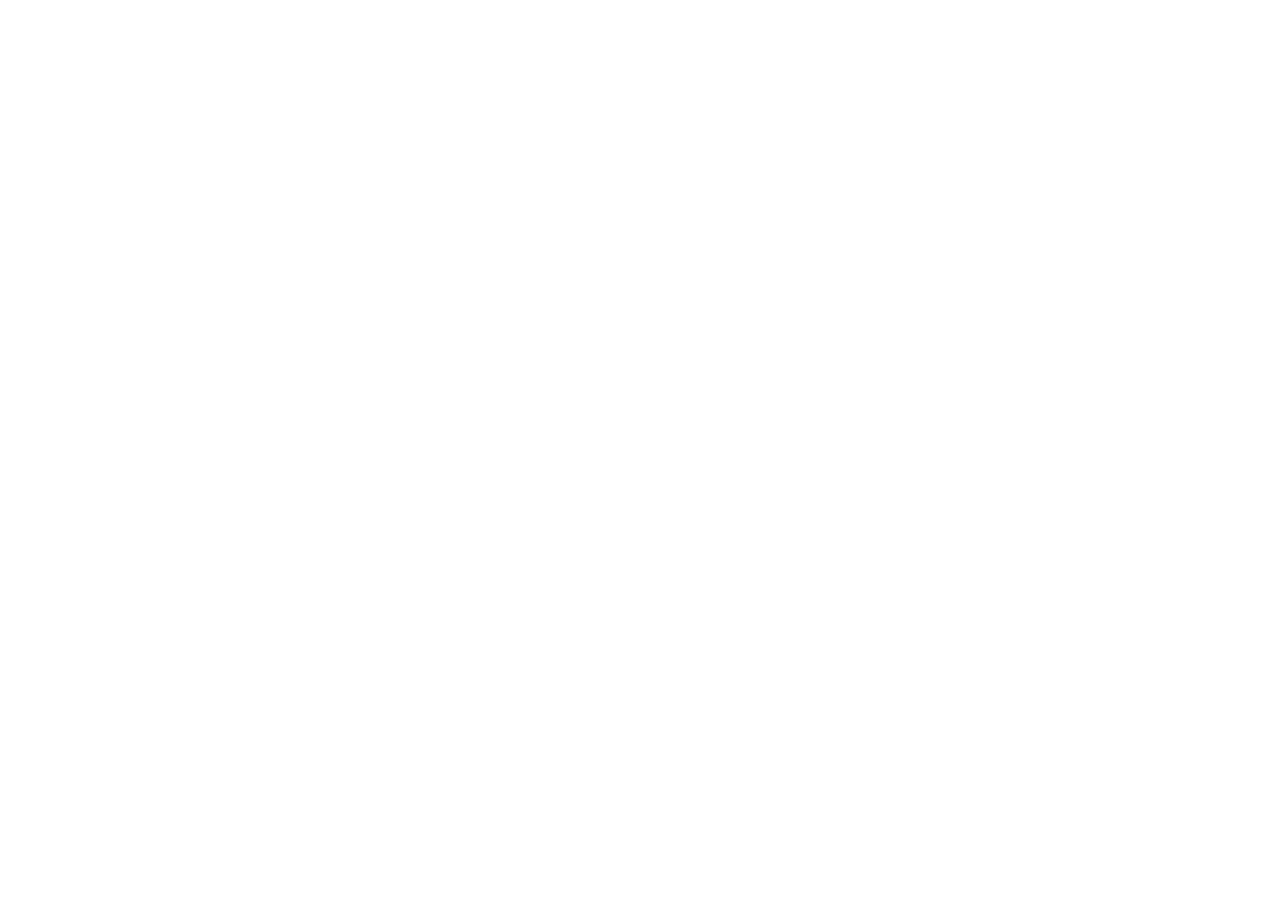
==== index.html @ 202fb17e "3rd ven" ====
<!DOCTYPE html>
<html lang="en">
<head>
    <meta charset="UTF-8">
    <meta http-equiv="X-UA-Compatible" content="IE=edge">
    <meta name="viewport" content="width=device-width, initial-scale=1.0">
    <title>Document</title>
</head>
<body>
    
</body>
</html>
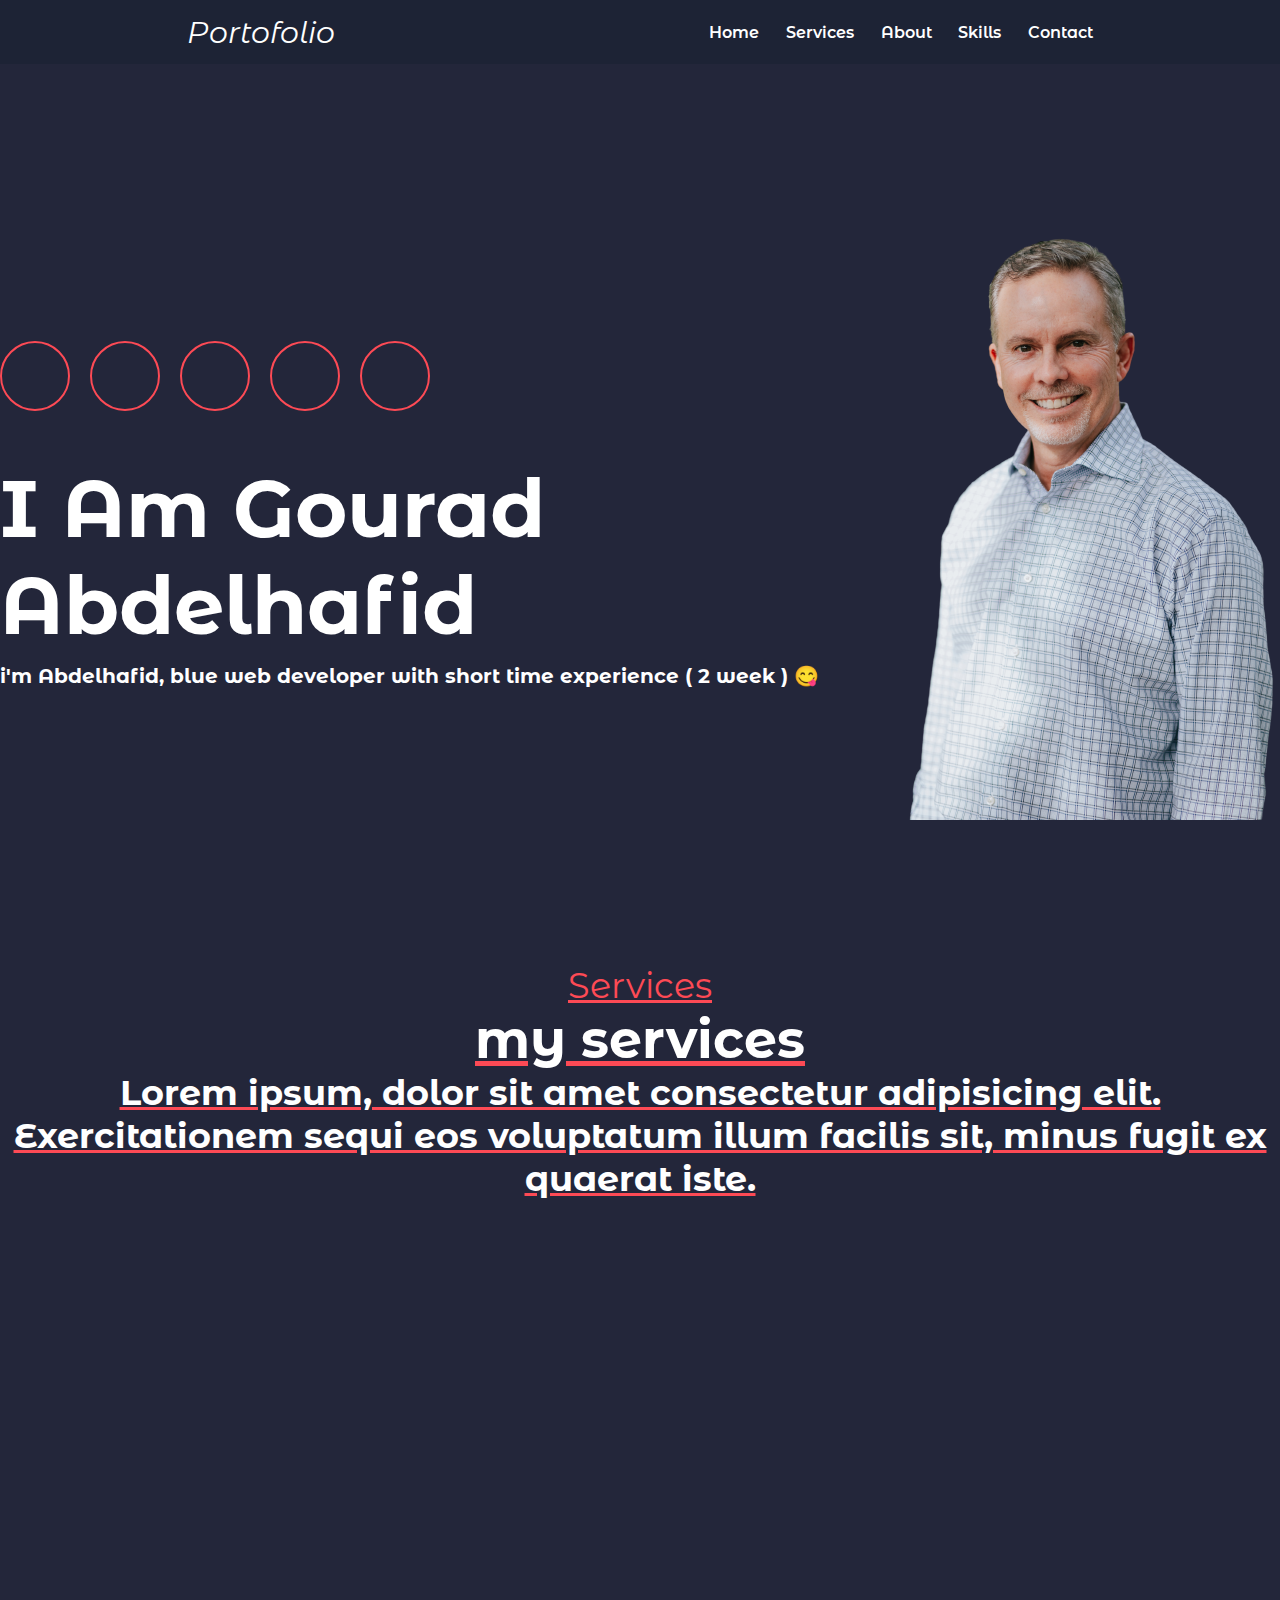
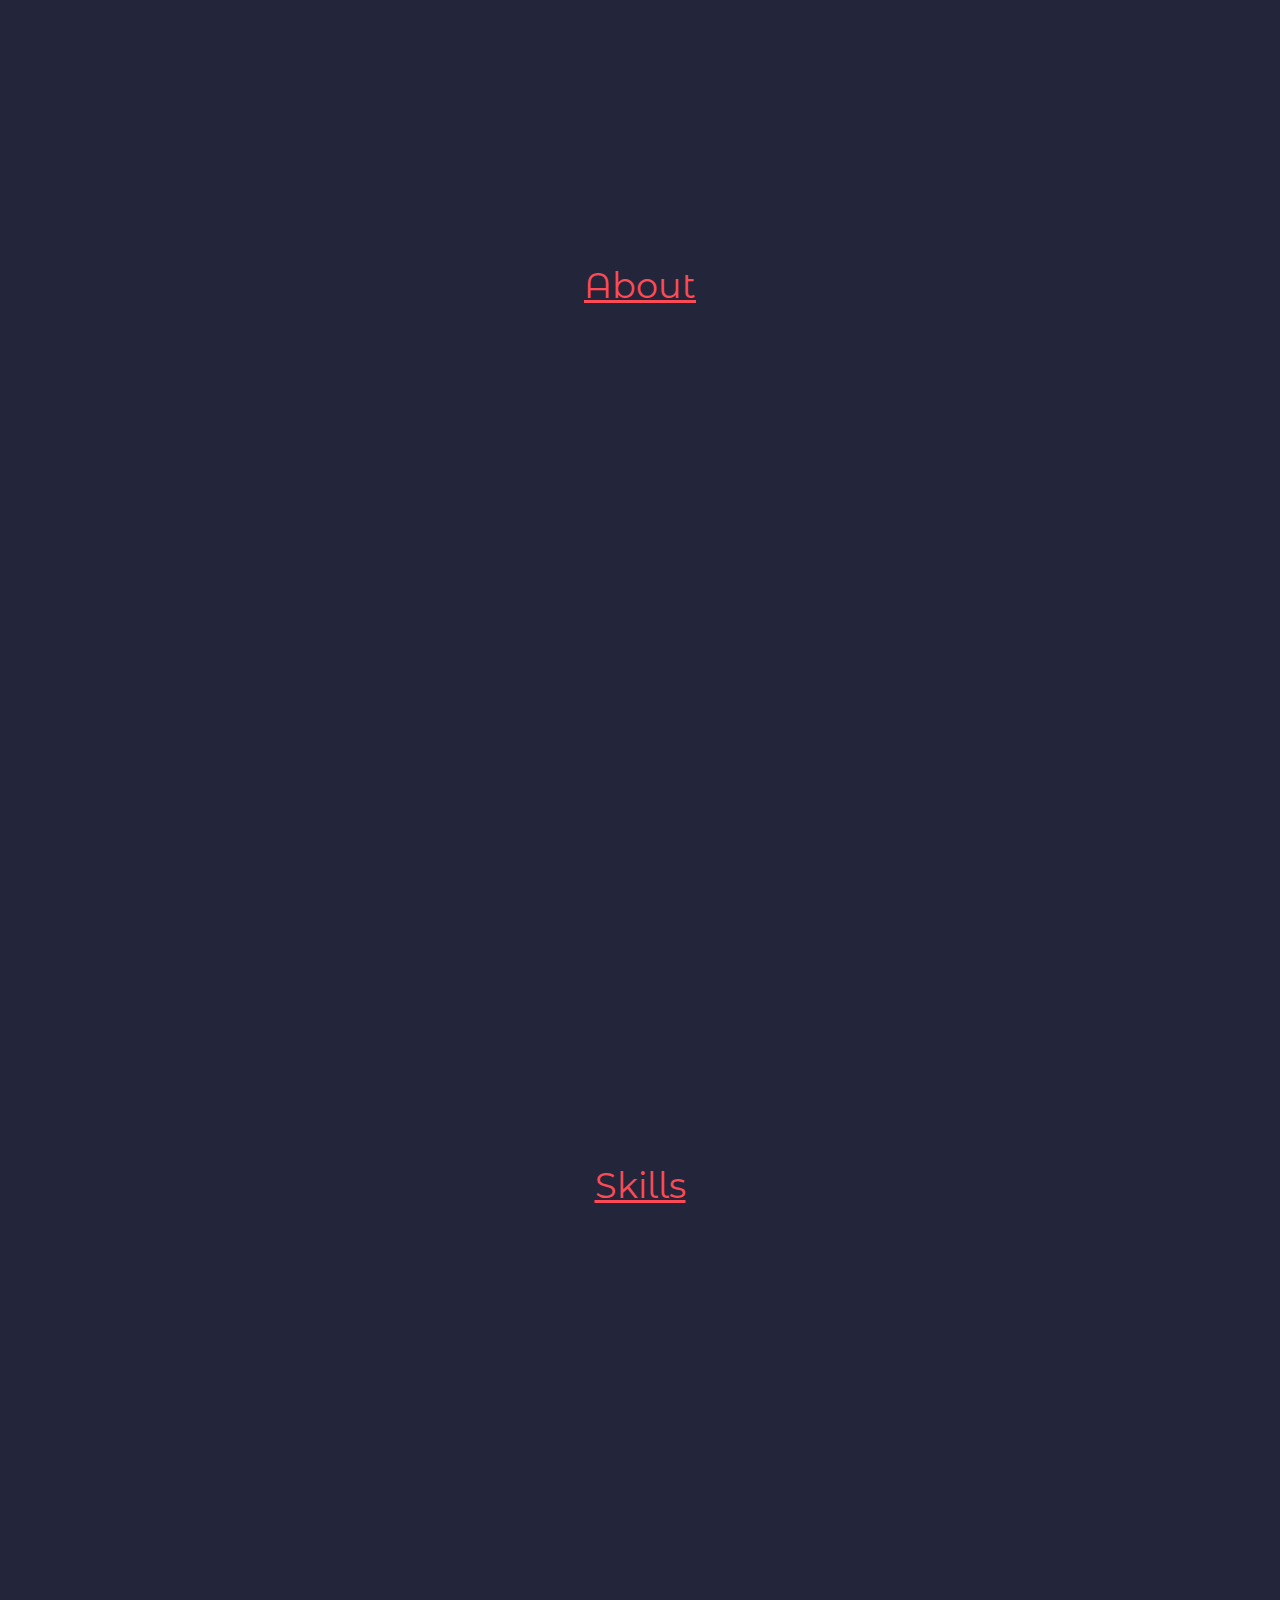
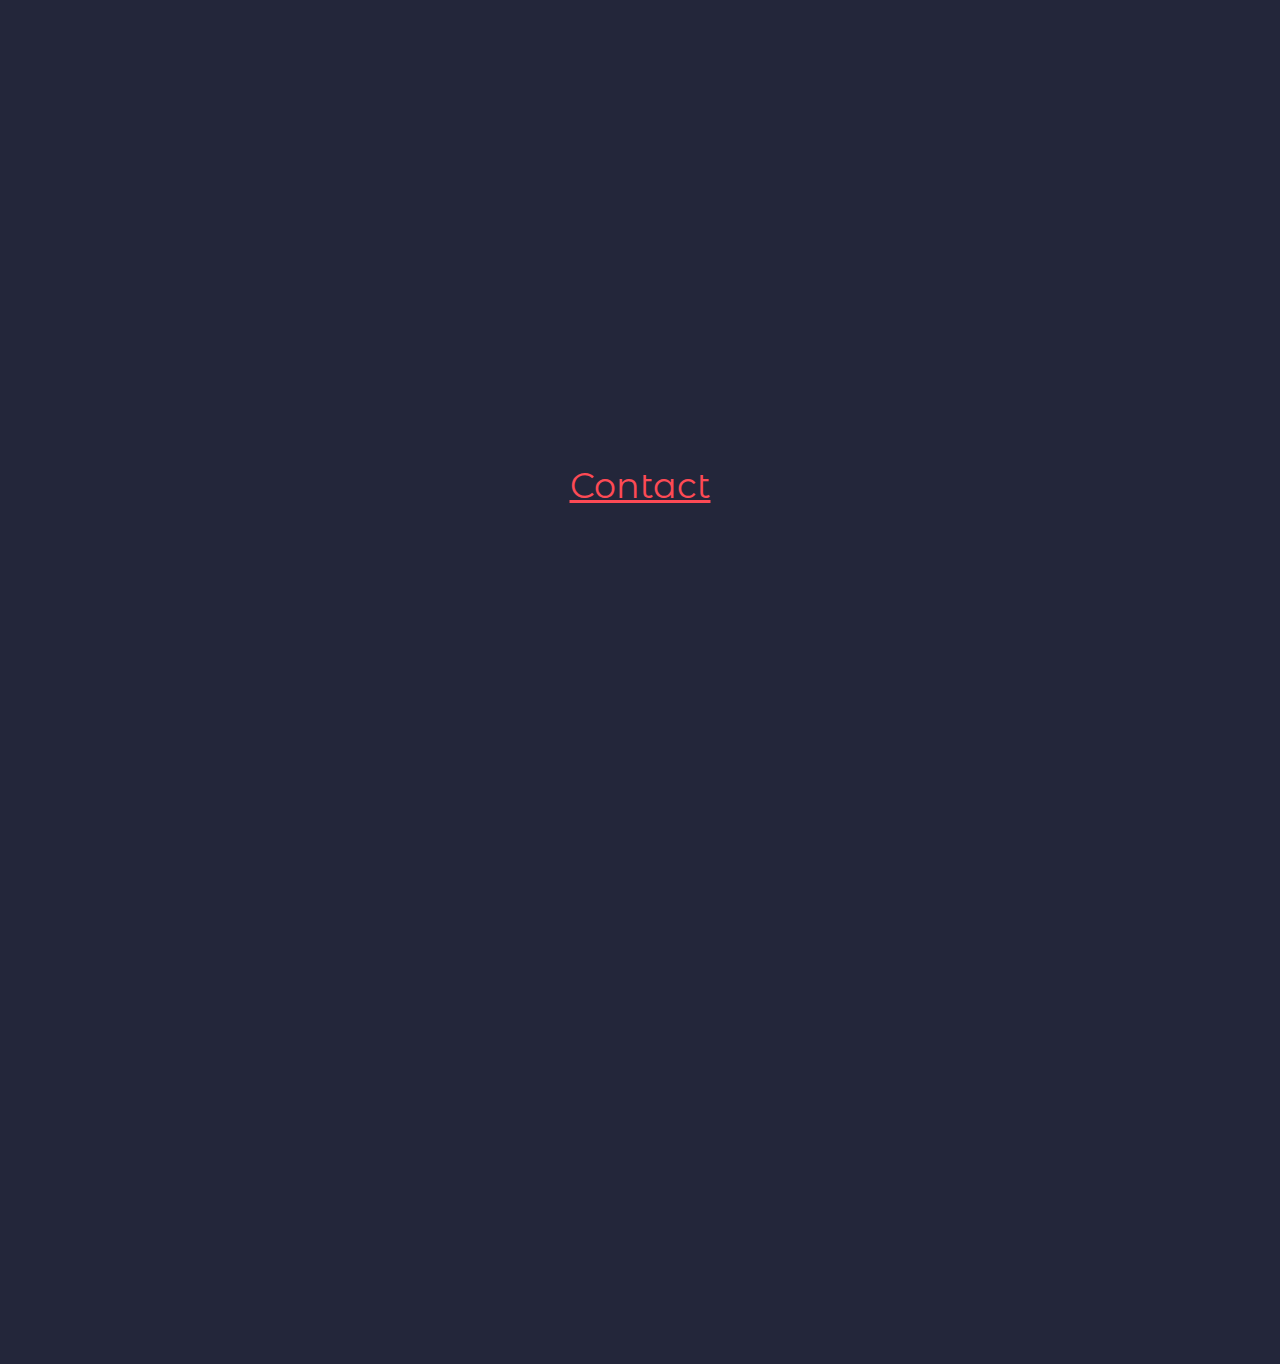
==== commit 417ca042: "mod 1" ====
--- a/index.html
+++ b/index.html
@@ -1,12 +1,105 @@
 <!DOCTYPE html>
 <html lang="en">
-<head>
-    <meta charset="UTF-8">
-    <meta http-equiv="X-UA-Compatible" content="IE=edge">
-    <meta name="viewport" content="width=device-width, initial-scale=1.0">
-    <title>Document</title>
-</head>
-<body>
+  <head>
+    <meta charset="UTF-8" />
+    <meta http-equiv="X-UA-Compatible" content="IE=edge" />
+    <meta name="viewport" content="width=device-width, initial-scale=1.0" />
+    <link
+      rel="stylesheet"
+      href="https://cdnjs.cloudflare.com/ajax/libs/font-awesome/6.2.0/css/all.min.css"
+      integrity="sha512-xh6O/CkQoPOWDdYTDqeRdPCVd1SpvCA9XXcUnZS2FmJNp1coAFzvtCN9BmamE+4aHK8yyUHUSCcJHgXloTyT2A=="
+      crossorigin="anonymous"
+      referrerpolicy="no-referrer"
+    />
+    <link rel="stylesheet" href="css/style.css" />
+    <title>Portofolio</title>
+  </head>
+  <body>
+    <nav>
+      <i class="fa-solid fa-bezier-curve"> Portofolio</i>
+      <ul>
+        <li>
+          <a href="#Home">Home</a>
+        </li>
+        <li>
+          <a href="#Services">Services</a>
+        </li>
+        <li>
+          <a href="#About">About</a>
+        </li>
+        <li>
+          <a href="#Skills">Skills</a>
+        </li>
+        <li>
+          <a href="#Contact">Contact</a>
+        </li>
+      </ul>
+    </nav>
+    <section id="Home">
+      <div class="home-left">
+        <ul class="social-items">
+          <a href="https://www.facebook.com/">
+            <li class="social-item">
+              <i class="fa-brands fa-facebook"></i>
+            </li>
+          </a>
+          <a href="https://twitter.com/">
+            <li class="social-item">
+              <i class="fa-brands fa-twitter"></i>
+            </li>
+          </a>
+          <a href="https://www.pinterest.fr/">
+            <li class="social-item">
+              <i class="fa-brands fa-pinterest"></i>
+            </li>
+          </a>
+          <a href="https://www.instagram.com/">
+            <li class="social-item">
+              <i class="fa-brands fa-instagram"></i>
+            </li>
+          </a>
+          <a href="https://www.behance.net/">
+            <li class="social-item">
+              <i class="fa-brands fa-behance"></i>
+            </li>
+          </a>
+        </ul>
+        <li class="first-text">
+          <br />
+          <h1>I am Gourad Abdelhafid</h1>
+        </li>
+        <li class="second-text">
+          <h6>
+            i'm Abdelhafid, blue web developer with short time experience ( 2
+            week ) 😋
+          </h6>
+        </li>
+      </div>
+      <div class="home-right">
+        <img
+          src="res/img/vince-fleming-_THUISs23CI-unsplash-removebg-preview.png"
+          alt="my pic"
+        />
+      </div>
+    </section>
+    <section id="Services">Services
+        <div class="Services-text">
+    <li>
+        <p>
+            <h2>my services</h2>
+        </p>
+    </li>
+    <li>
+        <p>
+            <h4>Lorem ipsum, dolor sit amet consectetur adipisicing elit. Exercitationem sequi eos voluptatum illum facilis sit, minus fugit ex quaerat iste.</h4>
+        </p>
+    </li>
+    </div>
+
+    </section>
     
-</body>
-</html>+    <section id="About">About</section>
+    <section id="Skills">Skills</section>
+    <section id="Contact">Contact</section>
+  </body>
+</html>
--- a/css/style.css
+++ b/css/style.css
@@ -0,0 +1,112 @@
+@import url("https://fonts.googleapis.com/css2?family=Montserrat+Alternates:wght@400;700&display=swap");
+* {
+  margin: 0;
+  padding: 0;
+  box-sizing: border-box;
+  text-decoration: none;
+  font-family: "Montserrat Alternates", sans-serif;
+}
+html {
+  scroll-behavior: smooth;
+}
+nav {
+  height: 64px;
+  width: 100vw;
+  background-color: #1d2335;
+  display: flex;
+  justify-content: space-around;
+  position: sticky;
+  top: 0;
+  align-items: center;
+}
+nav i {
+  color: white;
+  font-size: 30px;
+}
+nav ul {
+  color: white;
+  display: flex;
+  list-style: none;
+  justify-content: space-between;
+  width: 30%;
+  font-family: "Montserrat Alternates", sans-serif;
+  font-weight: 600;
+}
+section {
+  height: 100vh;
+  width: 100vw;
+  background-color: #23263a;
+}
+a {
+  color: white;
+  text-decoration: none;
+}
+.social-item {
+  height: 70px;
+  width: 70px;
+  border: 2.5px solid #fd4a55;
+  color: white;
+  font-size: 40px;
+  display: flex;
+  justify-content: center;
+  align-items: center;
+  border-radius: 50%;
+}
+.social-items {
+  display: flex;
+  justify-content: flex;
+  gap: 20px;
+}
+.home-right {
+  display: flex;
+  justify-content: space-evenly;
+  border-bottom-color: transparent;
+}
+#Home {
+  display: flex;
+  justify-content: space-evenly;
+  align-items: center;
+}
+.first-text {
+  color: white;
+  text-decoration: none;
+  text-align: left;
+  text-transform: capitalize;
+  font-size: 40px;
+}
+.second-text {
+  color: white;
+  text-align: left;
+  font-size: 30px;
+}
+#Services {
+  color: #fd4a55;
+  text-align: center;
+  font-size: 35px;
+  font-family: "Montserrat Alternates", sans-serif;
+  text-decoration: underline;
+
+}
+.Services-text li {
+    color: white;
+    text-decoration: none;
+    text-align: center;
+}
+#About {
+  color: #fd4a55;
+  font-size: 35px;
+  text-align: center;
+  text-decoration: underline;
+}
+#Skills {
+  color: #fd4a55;
+  text-align: center;
+  font-size: 35px;
+  text-decoration: underline;
+}
+#Contact {
+  color: #fd4a55;
+  text-align: center;
+  font-size: 35px;
+  text-decoration: underline;
+}
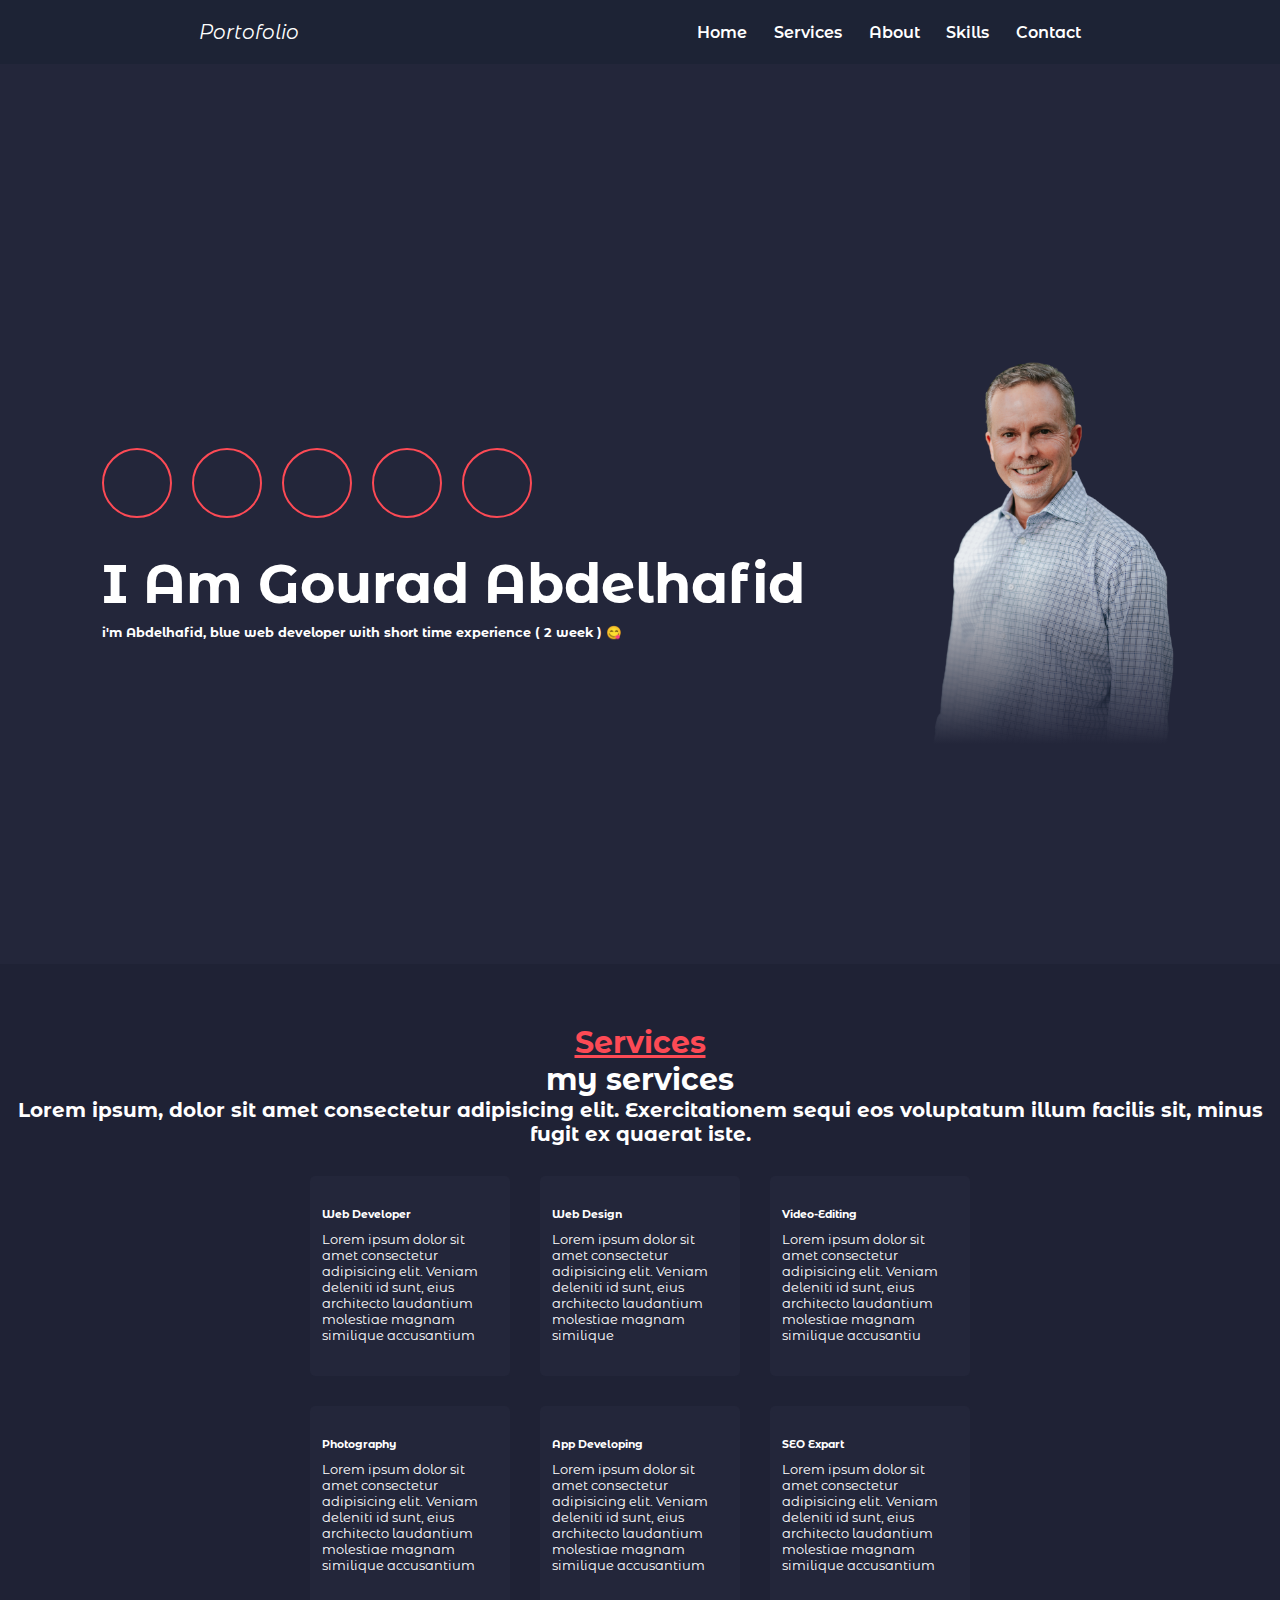
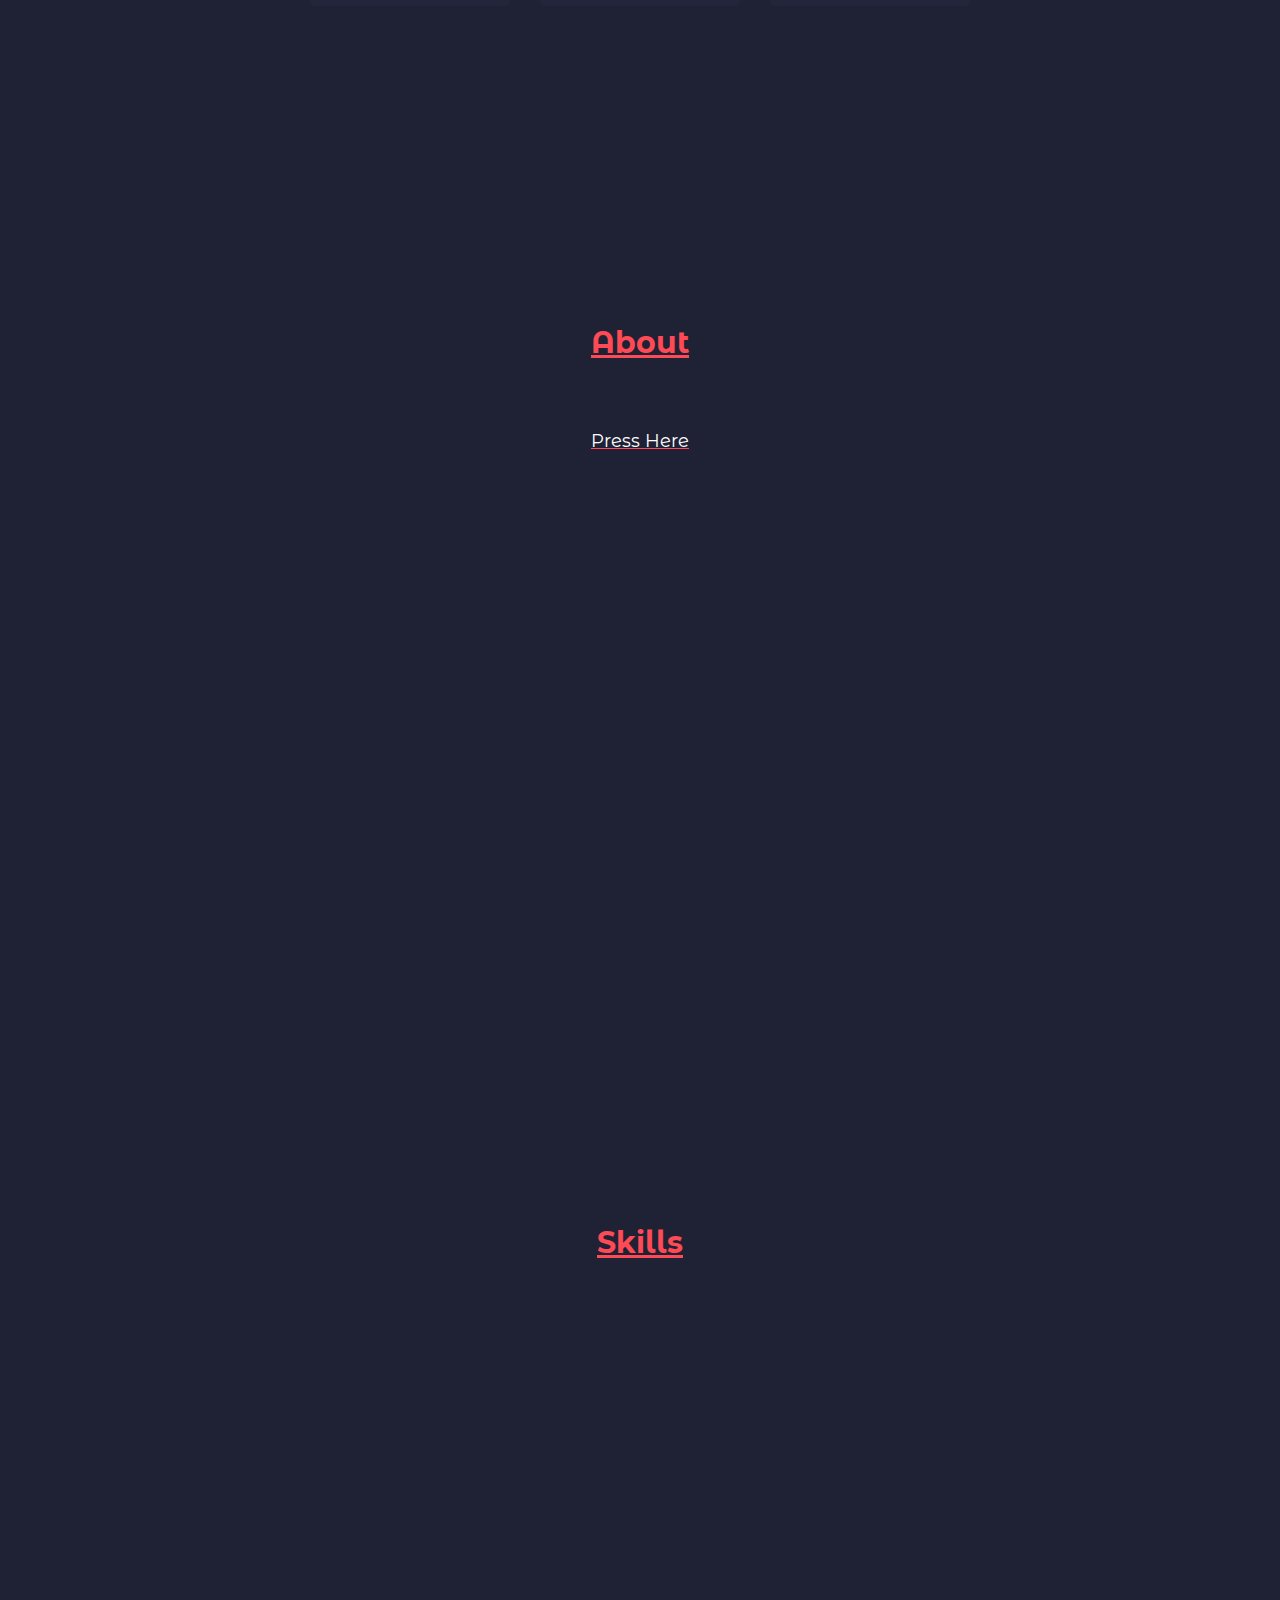
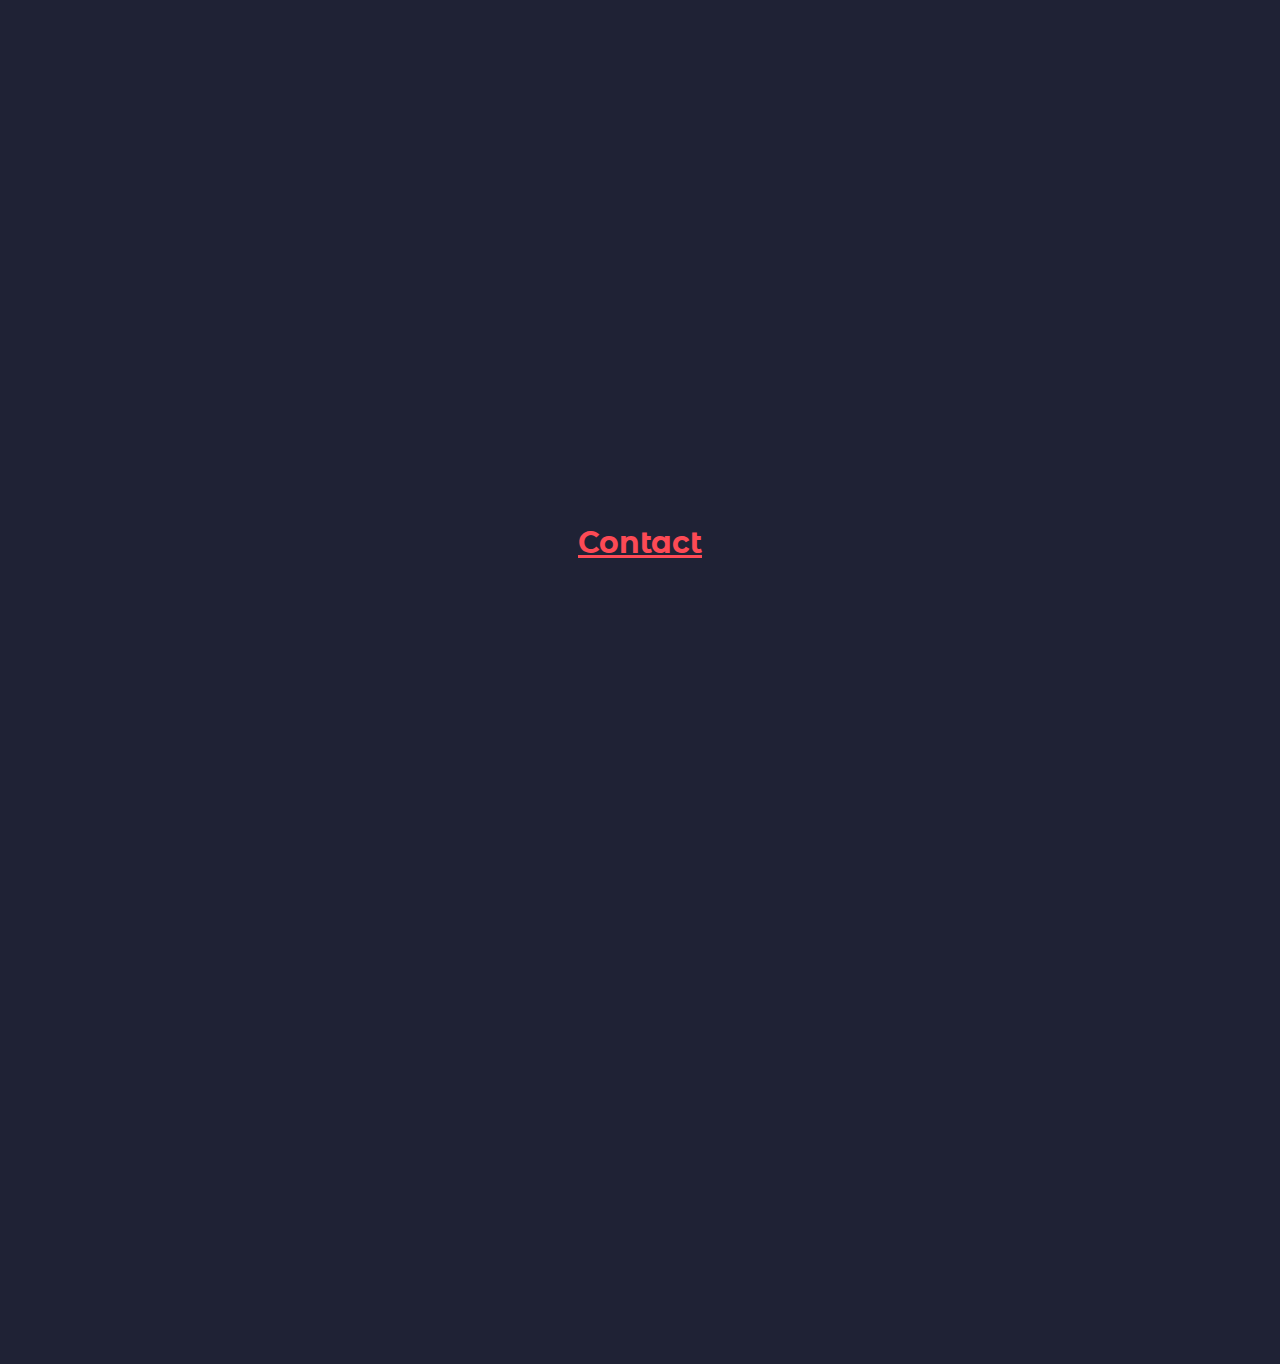
==== commit 9bc1341b: "vend11/11" ====
--- a/index.html
+++ b/index.html
@@ -16,7 +16,8 @@
   </head>
   <body>
     <nav>
-      <i class="fa-solid fa-bezier-curve"> Portofolio</i>
+      <a href=""><i class="fa-solid fa-bezier-curve"> Portofolio</i></a>
+
       <ul>
         <li>
           <a href="#Home">Home</a>
@@ -38,29 +39,29 @@
     <section id="Home">
       <div class="home-left">
         <ul class="social-items">
-          <a href="https://www.facebook.com/">
+          <a href="https://www.facebook.com/" target="_blank">
             <li class="social-item">
               <i class="fa-brands fa-facebook"></i>
             </li>
           </a>
-          <a href="https://twitter.com/">
+          <a href="https://twitter.com/" target="_blank">
             <li class="social-item">
               <i class="fa-brands fa-twitter"></i>
             </li>
           </a>
-          <a href="https://www.pinterest.fr/">
+          <a href="https://www.pinterest.fr/" target="_blank">
             <li class="social-item">
               <i class="fa-brands fa-pinterest"></i>
             </li>
           </a>
           <a href="https://www.instagram.com/">
             <li class="social-item">
-              <i class="fa-brands fa-instagram"></i>
+              <i class="fa-brands fa-instagram" target="_blank"></i>
             </li>
           </a>
           <a href="https://www.behance.net/">
             <li class="social-item">
-              <i class="fa-brands fa-behance"></i>
+              <i class="fa-brands fa-behance" target="_blank"></i>
             </li>
           </a>
         </ul>
@@ -76,30 +77,90 @@
         </li>
       </div>
       <div class="home-right">
-        <img
-          src="res/img/vince-fleming-_THUISs23CI-unsplash-removebg-preview.png"
-          alt="my pic"
-        />
+        <div class="image-container">
+          <img
+            src="res/img/vince-fleming-_THUISs23CI-unsplash-removebg-preview.png"
+            alt="my pic"
+          />
+          <div class="overlaye"></div>
+        </div>
       </div>
     </section>
-    <section id="Services">Services
-        <div class="Services-text">
-    <li>
-        <p>
-            <h2>my services</h2>
-        </p>
-    </li>
-    <li>
-        <p>
-            <h4>Lorem ipsum, dolor sit amet consectetur adipisicing elit. Exercitationem sequi eos voluptatum illum facilis sit, minus fugit ex quaerat iste.</h4>
-        </p>
-    </li>
+    <section id="Services">
+      <h2 class="title">Services</h2>
+      <div class="Services-text">
+        <h2>my services</h2>
+
+        <h4>
+          Lorem ipsum, dolor sit amet consectetur adipisicing elit.
+          Exercitationem sequi eos voluptatum illum facilis sit, minus fugit ex
+          quaerat iste.
+        </h4>
+        <div class="grid">
+          <div class="specialities">
+            <i class="fa-brands fa-github"></i>
+            <h5>web developer</h5>
+            <p>
+              Lorem ipsum dolor sit amet consectetur adipisicing elit. Veniam
+              deleniti id sunt, eius architecto laudantium molestiae magnam
+              similique accusantium
+            </p>
+          </div>
+          <div class="specialities">
+            <i class="fa-solid fa-cubes"></i>
+            <h5>web design</h5>
+            <p>
+              Lorem ipsum dolor sit amet consectetur adipisicing elit. Veniam
+              deleniti id sunt, eius architecto laudantium molestiae magnam
+              similique
+            </p>
+          </div>
+          <div class="specialities">
+            <i class="fa-solid fa-file-video"></i>
+            <h5>video-editing</h5>
+            <p>
+              Lorem ipsum dolor sit amet consectetur adipisicing elit. Veniam
+              deleniti id sunt, eius architecto laudantium molestiae magnam
+              similique accusantiu
+            </p>
+          </div>
+          <div class="specialities">
+            <i class="fa-solid fa-camera"></i>
+            <h5>photography</h5>
+            <p>
+              Lorem ipsum dolor sit amet consectetur adipisicing elit. Veniam
+              deleniti id sunt, eius architecto laudantium molestiae magnam
+              similique accusantium
+            </p>
+          </div>
+          <div class="specialities">
+            <i class="fa-brands fa-apple"></i>
+            <h5>app developing</h5>
+            <p>
+              Lorem ipsum dolor sit amet consectetur adipisicing elit. Veniam
+              deleniti id sunt, eius architecto laudantium molestiae magnam
+              similique accusantium
+            </p>
+          </div>
+          <div class="specialities">
+            <i class="fa-regular fa-square-check"></i>
+            <h5>SEO Expart</h5>
+            <p>
+              Lorem ipsum dolor sit amet consectetur adipisicing elit. Veniam
+              deleniti id sunt, eius architecto laudantium molestiae magnam
+              similique accusantium
+            </p>
+          </div>
+        </div>
+      </div>
+    </section>
+    <section id="About"> <h2>About</h2>
+    <div class="press-here"><a href="about.html">
+        press here
+    </a>
     </div>
-
     </section>
-    
-    <section id="About">About</section>
-    <section id="Skills">Skills</section>
-    <section id="Contact">Contact</section>
+    <section id="Skills"><h2>Skills</h2></section>
+    <section id="Contact"><h2>Contact</h2></section>
   </body>
 </html>
--- a/css/style.css
+++ b/css/style.css
@@ -5,6 +5,17 @@
   box-sizing: border-box;
   text-decoration: none;
   font-family: "Montserrat Alternates", sans-serif;
+}
+::-webkit-scrollbar {
+  display: none;
+}
+body {
+  width: 100vw;
+  overflow-x: hidden;
+  background-color: #1f2235;
+}
+li {
+  list-style: none;
 }
 html {
   scroll-behavior: smooth;
@@ -18,10 +29,11 @@
   position: sticky;
   top: 0;
   align-items: center;
+  z-index: 1;
 }
 nav i {
   color: white;
-  font-size: 30px;
+  font-size: 20px;
 }
 nav ul {
   color: white;
@@ -33,9 +45,9 @@
   font-weight: 600;
 }
 section {
-  height: 100vh;
+  min-height: 100vh;
   width: 100vw;
-  background-color: #23263a;
+  padding-top: 60px;
 }
 a {
   color: white;
@@ -51,62 +63,136 @@
   justify-content: center;
   align-items: center;
   border-radius: 50%;
+  transition: 0.5s;
 }
 .social-items {
   display: flex;
   justify-content: flex;
   gap: 20px;
 }
+.social-item:hover {
+  transform: scale(1.2);
+}
 .home-right {
   display: flex;
   justify-content: space-evenly;
-  border-bottom-color: transparent;
 }
 #Home {
+  height: 100vh;
   display: flex;
   justify-content: space-evenly;
   align-items: center;
+  background-color: #23263a;
 }
 .first-text {
   color: white;
   text-decoration: none;
   text-align: left;
   text-transform: capitalize;
-  font-size: 40px;
+  font-size: 27px;
 }
 .second-text {
   color: white;
   text-align: left;
-  font-size: 30px;
+  font-size: 19px;
+  margin-top: 8px;
 }
 #Services {
   color: #fd4a55;
   text-align: center;
-  font-size: 35px;
-  font-family: "Montserrat Alternates", sans-serif;
-  text-decoration: underline;
-
+  font-size: 20px;
+  padding-top: 60px;
 }
-.Services-text li {
-    color: white;
-    text-decoration: none;
-    text-align: center;
+.Services-text {
+  color: white;
+  text-decoration: none;
+  text-align: center;
 }
 #About {
+  height: 100vh;
   color: #fd4a55;
-  font-size: 35px;
+  font-size: 20px;
   text-align: center;
   text-decoration: underline;
 }
 #Skills {
+  height: 100vh;
   color: #fd4a55;
   text-align: center;
-  font-size: 35px;
+  font-size: 20px;
   text-decoration: underline;
 }
 #Contact {
+  height: 100vh;
   color: #fd4a55;
   text-align: center;
-  font-size: 35px;
+  font-size: 20px;
   text-decoration: underline;
 }
+.title {
+  color: #fd4a55;
+
+  text-decoration: underline;
+}
+.image-container {
+  height: 400px;
+  width: 270px;
+  position: relative;
+}
+.image-container img {
+  height: 400px;
+  width: 270px;
+  object-fit: cover;
+}
+.overlaye {
+  width: 100%;
+  height: 100%;
+  background: rgb(0, 0, 0);
+  position: absolute;
+  top: 0;
+  background: linear-gradient(
+    180deg,
+    rgba(0, 0, 0, 0) 55%,
+    rgba(35, 38, 58, 1) 100%
+  );
+}
+.specialities {
+  height: 200px;
+  width: 200px;
+  color: #fd4a55;
+  border: 2.5px solid transparent;
+  border-radius: 5px;
+  font-size: 13px;
+  background-color: #23263a;
+  text-align: left;
+  padding: 20px 10px;
+}
+.specialities h5 {
+  text-transform: capitalize;
+  margin: 10px 0;
+  color: white;
+}
+.specialities p {
+  color: white;
+}
+.grid {
+  padding-top: 30px;
+  display: grid;
+  grid-template-columns: repeat(3, 200px);
+  gap: 30px;
+  margin: auto;
+  width: fit-content;
+}
+.press-here {
+  display: flex;
+  border: 2.5px solid transparent;
+  border-radius: 5px;
+  font-size: 18px;
+  height: 60px;
+  width: 100vw;
+  padding: 10px 10px;
+  text-transform: capitalize;
+  margin-top: 50px;
+  align-items: center;
+  justify-content: center;
+}
